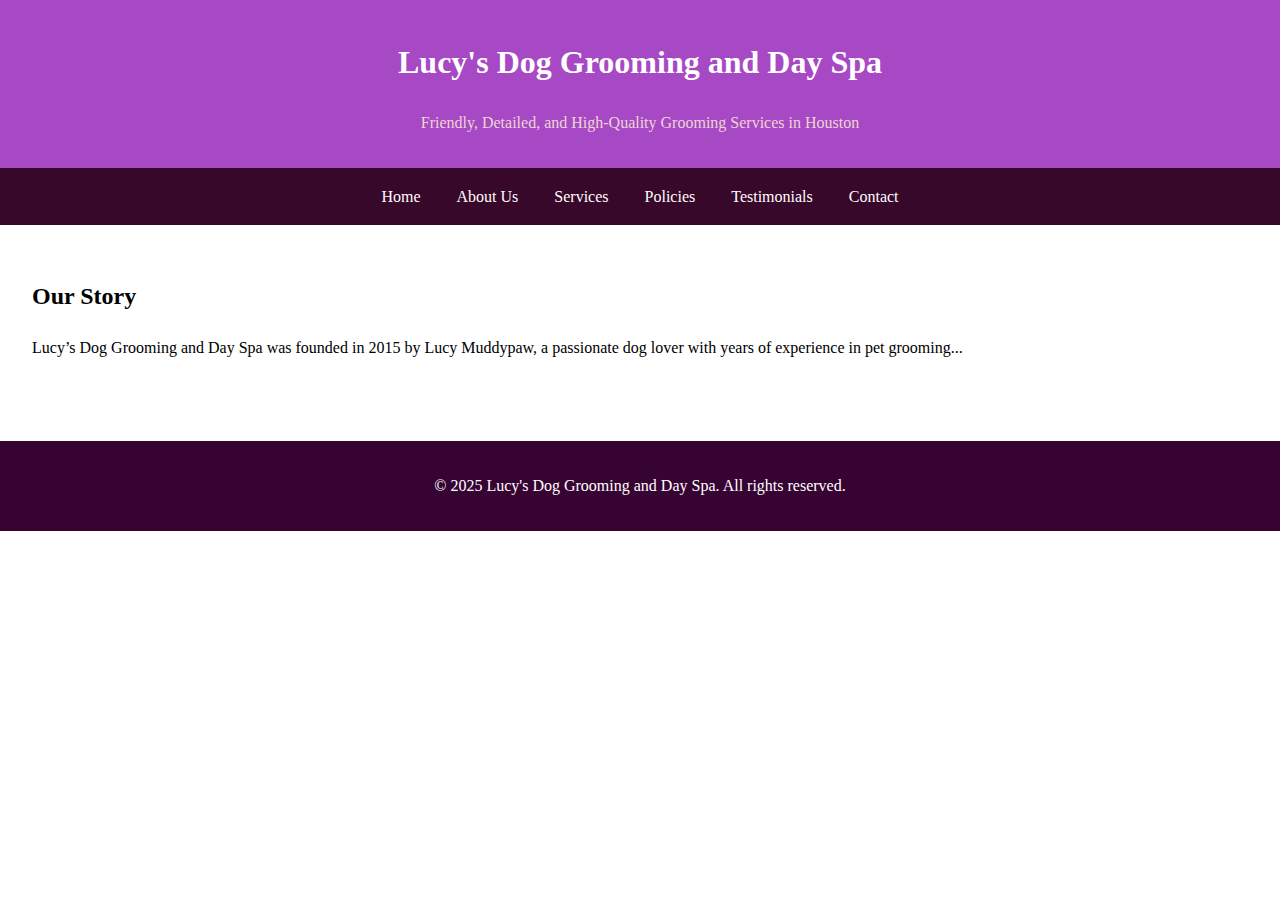
==== about.html @ 48858a51 "Add files via upload" ====
<!DOCTYPE html>
<html lang="en">
<head>
  <meta charset="UTF-8">
  <meta name="viewport" content="width=device-width, initial-scale=1.0">
  <title>About Us - Lucy's Dog Grooming and Day Spa</title>
  <link rel="stylesheet" href="styles.css">
</head>
<body>
  <!-- Include header -->
  <div id="header-container"></div>
  <script>
    fetch('header.html')
      .then(response => response.text())
      .then(data => document.getElementById('header-container').innerHTML = data);
  </script>
  <section>
    <h2>Our Story</h2>
    <p>Lucy’s Dog Grooming and Day Spa was founded in 2015 by Lucy Muddypaw, a passionate dog lover with years of experience in pet grooming...</p>
  </section>
  <footer>
    <p>&copy; 2025 Lucy's Dog Grooming and Day Spa. All rights reserved.</p>
  </footer>
</body>
</html>
---- styles.css ----
/* styles.css */
body {
    font-family: Georgia, 'Times New Roman', Times, serif, sans-serif;
    margin: 0;
    padding: 0;
    line-height: 1.6;
  }
  header {
    background: #a748c4;
    color: rgb(237, 213, 212);
    padding: 1rem 0;
    text-align: center;
  }
  nav {
    background: #37082a;
    color: rgb(178, 169, 169);
    padding: 1rem;
    text-align: center;
  }
  nav a {
    color: rgb(255, 253, 253);
    margin: 0 1rem;
    text-decoration: none;
  }
  nav a:hover {
    text-decoration: underline;
  }
  section {
    padding: 2rem;
  }
  footer {
    background: #360333;
    color: white;
    text-align: center;
    padding: 1rem 0;
    margin-top: 2rem;
  }
  .cta-button {
    background: #4CAF50;
    color: white;
    padding: 0.5rem 1rem;
    text-decoration: none;
    border-radius: 5px;
  }
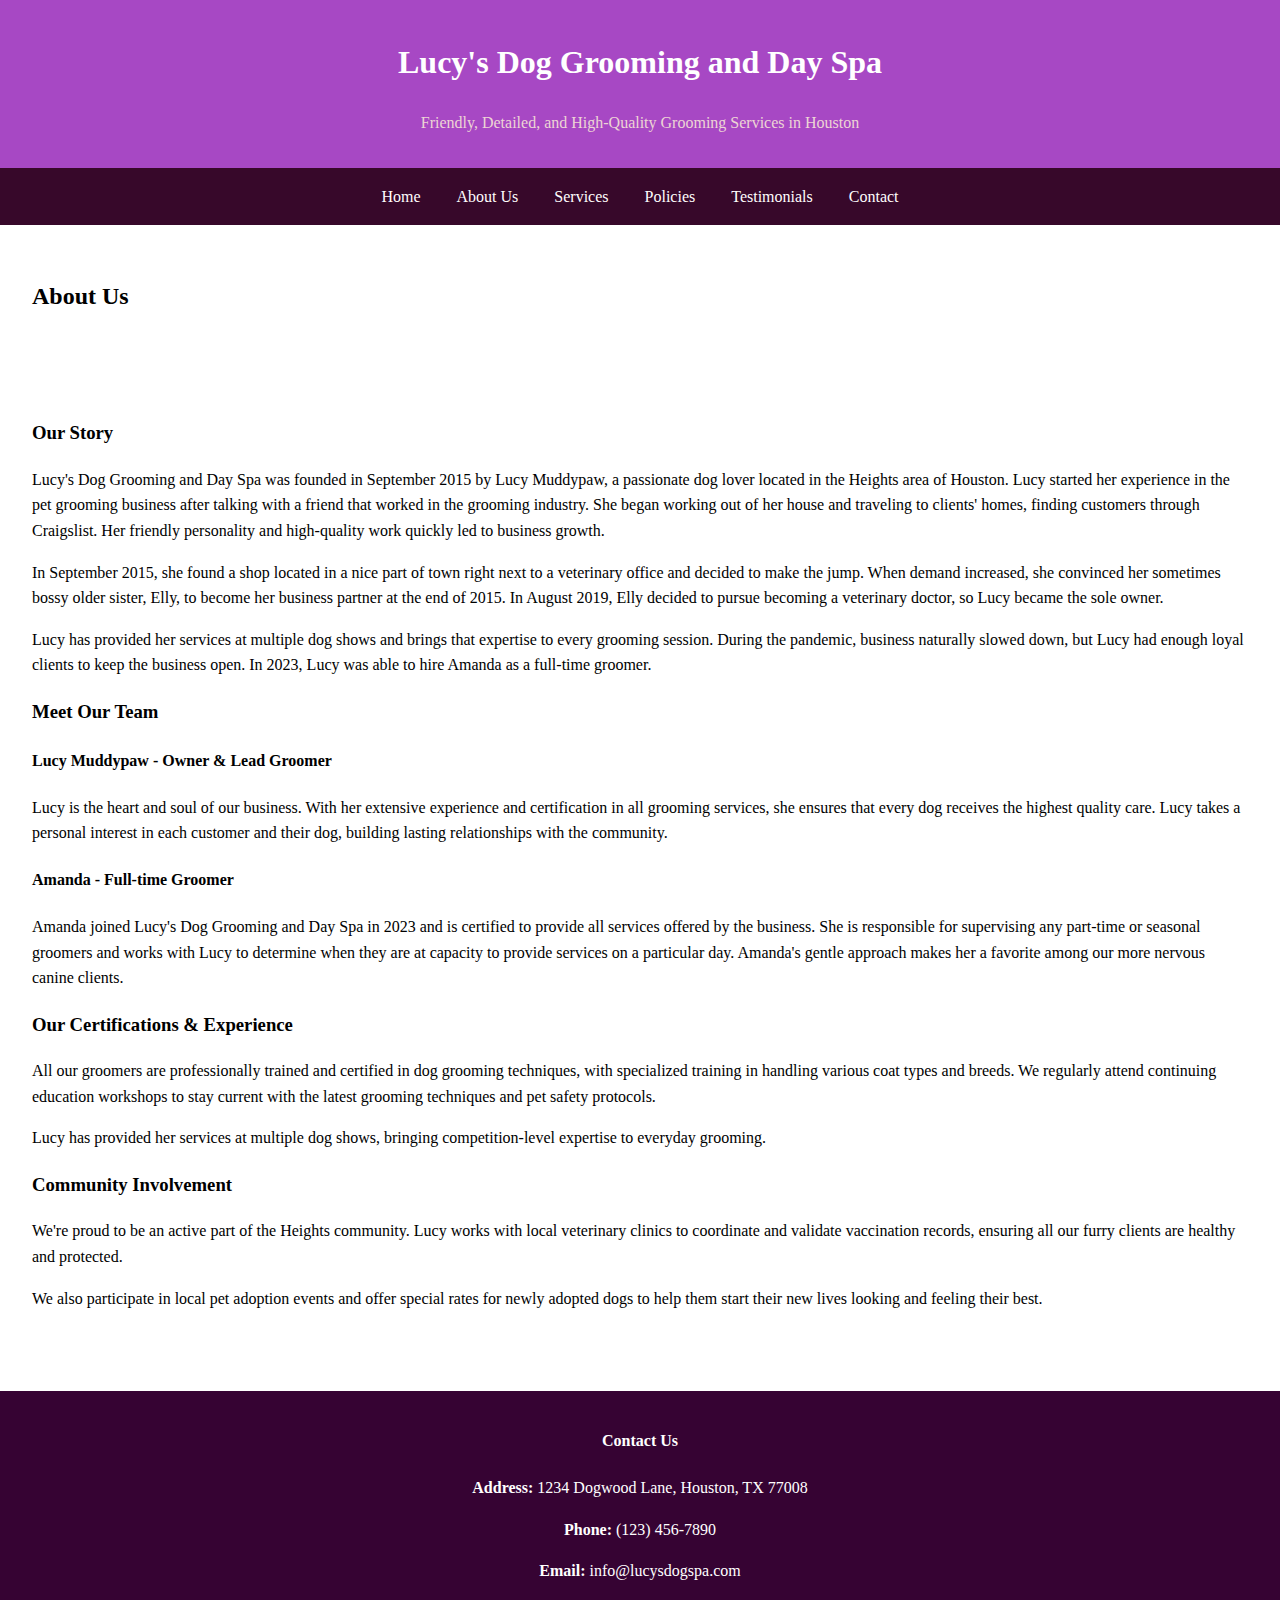
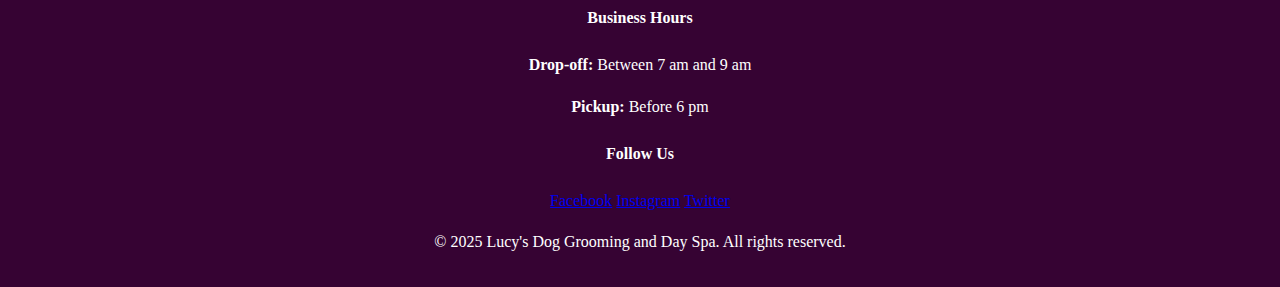
==== commit dd35d441: "please work" ====
--- a/about.html
+++ b/about.html
@@ -14,12 +14,77 @@
       .then(response => response.text())
       .then(data => document.getElementById('header-container').innerHTML = data);
   </script>
-  <section>
-    <h2>Our Story</h2>
-    <p>Lucy’s Dog Grooming and Day Spa was founded in 2015 by Lucy Muddypaw, a passionate dog lover with years of experience in pet grooming...</p>
-  </section>
+  
+  <main>
+    <section class="page-header">
+      <h2>About Us</h2>
+    </section>
+
+    <section class="about-content">
+      <div class="history">
+        <h3>Our Story</h3>
+        <p>Lucy's Dog Grooming and Day Spa was founded in September 2015 by Lucy Muddypaw, a passionate dog lover located in the Heights area of Houston. Lucy started her experience in the pet grooming business after talking with a friend that worked in the grooming industry. She began working out of her house and traveling to clients' homes, finding customers through Craigslist. Her friendly personality and high-quality work quickly led to business growth.</p>
+        
+        <p>In September 2015, she found a shop located in a nice part of town right next to a veterinary office and decided to make the jump. When demand increased, she convinced her sometimes bossy older sister, Elly, to become her business partner at the end of 2015. In August 2019, Elly decided to pursue becoming a veterinary doctor, so Lucy became the sole owner.</p>
+        
+        <p>Lucy has provided her services at multiple dog shows and brings that expertise to every grooming session. During the pandemic, business naturally slowed down, but Lucy had enough loyal clients to keep the business open. In 2023, Lucy was able to hire Amanda as a full-time groomer.</p>
+      </div>
+
+      <div class="team">
+        <h3>Meet Our Team</h3>
+        
+        <div class="team-member">
+          <div class="team-info">
+            <h4>Lucy Muddypaw - Owner & Lead Groomer</h4>
+            <p>Lucy is the heart and soul of our business. With her extensive experience and certification in all grooming services, she ensures that every dog receives the highest quality care. Lucy takes a personal interest in each customer and their dog, building lasting relationships with the community.</p>
+          </div>
+        </div>
+        
+        <div class="team-member">
+          <div class="team-info">
+            <h4>Amanda - Full-time Groomer</h4>
+            <p>Amanda joined Lucy's Dog Grooming and Day Spa in 2023 and is certified to provide all services offered by the business. She is responsible for supervising any part-time or seasonal groomers and works with Lucy to determine when they are at capacity to provide services on a particular day. Amanda's gentle approach makes her a favorite among our more nervous canine clients.</p>
+          </div>
+        </div>
+      </div>
+
+      <div class="certifications">
+        <h3>Our Certifications & Experience</h3>
+        <p>All our groomers are professionally trained and certified in dog grooming techniques, with specialized training in handling various coat types and breeds. We regularly attend continuing education workshops to stay current with the latest grooming techniques and pet safety protocols.</p>
+        <p>Lucy has provided her services at multiple dog shows, bringing competition-level expertise to everyday grooming.</p>
+      </div>
+
+      <div class="community">
+        <h3>Community Involvement</h3>
+        <p>We're proud to be an active part of the Heights community. Lucy works with local veterinary clinics to coordinate and validate vaccination records, ensuring all our furry clients are healthy and protected.</p>
+        <p>We also participate in local pet adoption events and offer special rates for newly adopted dogs to help them start their new lives looking and feeling their best.</p>
+      </div>
+    </section>
+  </main>
+
   <footer>
-    <p>&copy; 2025 Lucy's Dog Grooming and Day Spa. All rights reserved.</p>
+    <div class="footer-content">
+      <div class="contact-info">
+        <h4>Contact Us</h4>
+        <p><strong>Address:</strong> 1234 Dogwood Lane, Houston, TX 77008</p>
+        <p><strong>Phone:</strong> (123) 456-7890</p>
+        <p><strong>Email:</strong> info@lucysdogspa.com</p>
+      </div>
+      <div class="hours">
+        <h4>Business Hours</h4>
+        <p><strong>Drop-off:</strong> Between 7 am and 9 am</p>
+        <p><strong>Pickup:</strong> Before 6 pm</p>
+      </div>
+      <div class="social">
+        <h4>Follow Us</h4>
+        <div class="social-links">
+          <a href="#">Facebook</a>
+          <a href="#">Instagram</a>
+          <a href="#">Twitter</a>
+        </div>
+      </div>
+    </div>
+    <p class="copyright">&copy; 2025 Lucy's Dog Grooming and Day Spa. All rights reserved.</p>
   </footer>
 </body>
 </html>